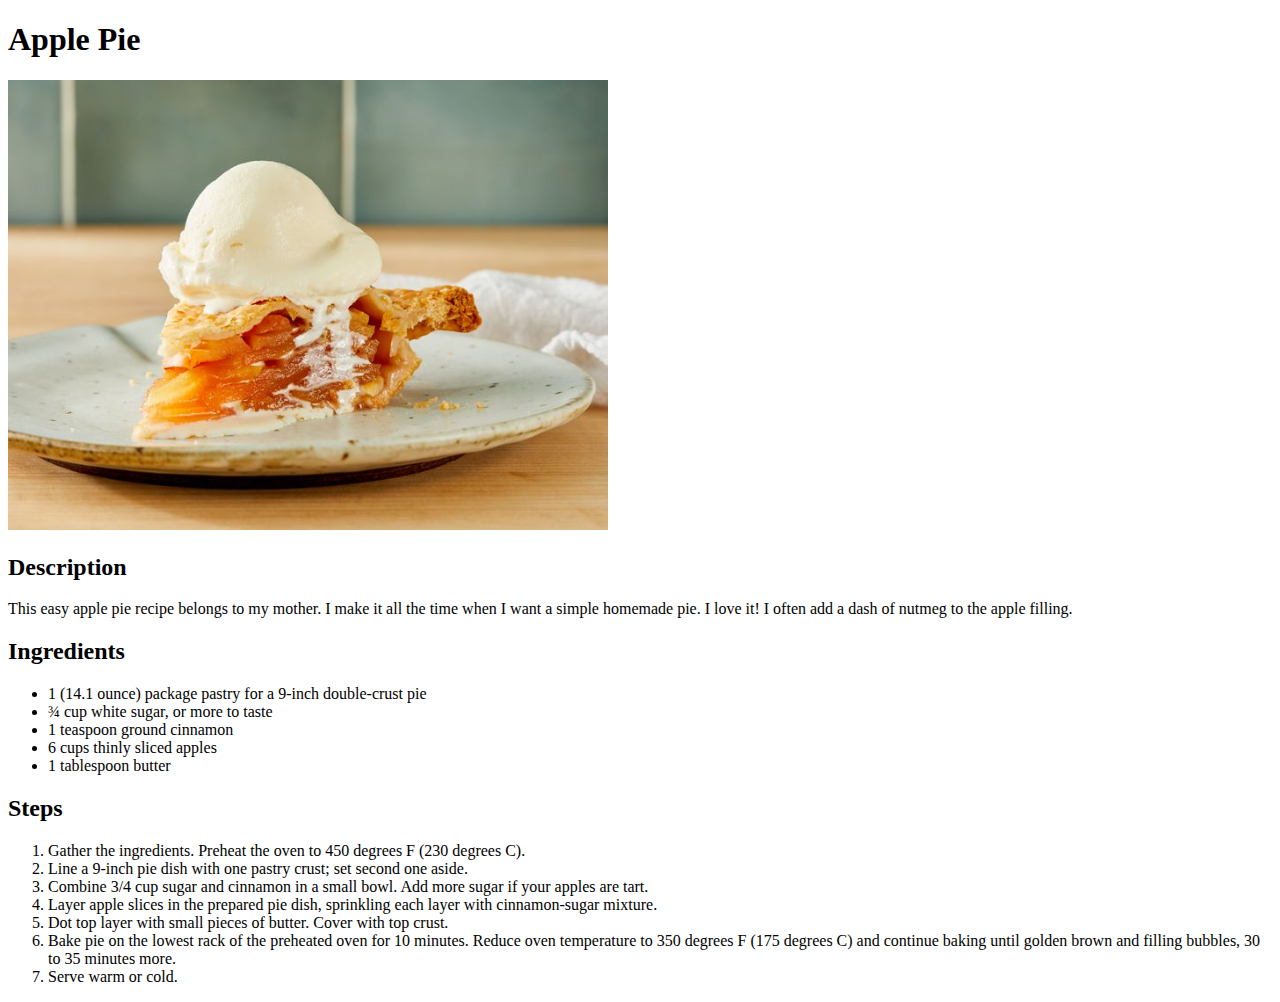
==== recipes/apple-pie.html @ 22343aea "Update recipes" ====
<!DOCTYPE html>
<html lang="en">
<head>
    <meta charset="UTF-8">
    <meta name="viewport" content="width=device-width, initial-scale=1.0">
    <title>Apple Pie</title>
</head>
<body>
    <h1>Apple Pie</h1>
    <img src="/img/apple-pie.jpg" alt="Apple Pie" width="600px">
    <h2>Description</h2>
    <p>This easy apple pie recipe belongs to my mother. I make it all the time when I want a simple homemade pie. I love it! I often add a dash of nutmeg to the apple filling.</p>
    <h2>Ingredients</h2>
    <ul>
        <li>1 (14.1 ounce) package pastry for a 9-inch double-crust pie</li>
        <li>¾ cup white sugar, or more to taste</li>
        <li>1 teaspoon ground cinnamon</li>
        <li>6 cups thinly sliced apples</li>
        <li>1 tablespoon butter</li>
    </ul>
    <h2>Steps</h2>
    <ol>
        <li>Gather the ingredients. Preheat the oven to 450 degrees F (230 degrees C).</li>
        <li>Line a 9-inch pie dish with one pastry crust; set second one aside.</li>
        <li>Combine 3/4 cup sugar and cinnamon in a small bowl. Add more sugar if your apples are tart.</li>
        <li>Layer apple slices in the prepared pie dish, sprinkling each layer with cinnamon-sugar mixture.</li>
        <li>Dot top layer with small pieces of butter. Cover with top crust.</li>
        <li>Bake pie on the lowest rack of the preheated oven for 10 minutes. Reduce oven temperature to 350 degrees F (175 degrees C) and continue baking until golden brown and filling bubbles, 30 to 35 minutes more.</li>
        <li>Serve warm or cold.</li>
    </ol>
</body>
</html>
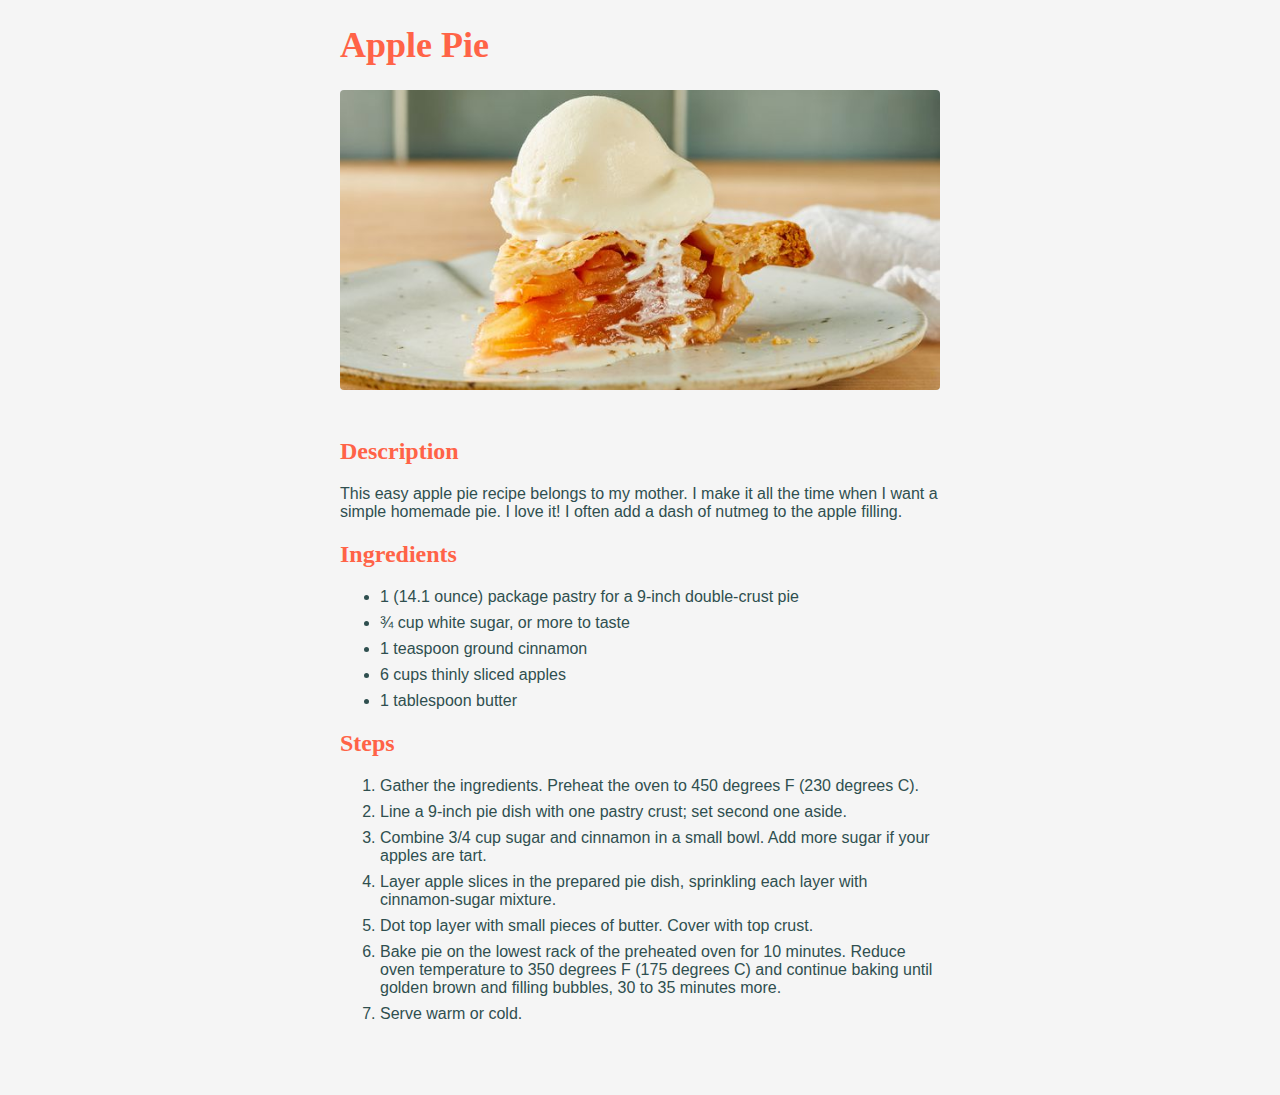
==== commit 77f7579d: "Add External Styles" ====
--- a/recipes/apple-pie.html
+++ b/recipes/apple-pie.html
@@ -4,10 +4,11 @@
     <meta charset="UTF-8">
     <meta name="viewport" content="width=device-width, initial-scale=1.0">
     <title>Apple Pie</title>
+    <link rel="stylesheet" href="/style.css">
 </head>
 <body>
     <h1>Apple Pie</h1>
-    <img src="/img/apple-pie.jpg" alt="Apple Pie" width="600px">
+    <img src="/img/apple-pie.jpg" alt="Apple Pie">
     <h2>Description</h2>
     <p>This easy apple pie recipe belongs to my mother. I make it all the time when I want a simple homemade pie. I love it! I often add a dash of nutmeg to the apple filling.</p>
     <h2>Ingredients</h2>
--- a/style.css
+++ b/style.css
@@ -0,0 +1,38 @@
+body {
+    background-color: whitesmoke;
+    font-family: sans-serif;
+    width: 600px;
+    margin-left: auto;
+    margin-right: auto;
+    padding-bottom: 48px;
+}
+
+h1 {
+    font-size: 36px;
+}
+
+h1, h2 {
+    font-family: serif;
+    color: tomato;
+    font-weight: 900;
+}
+
+a, body {
+    color: darkslategray;
+}
+
+a {
+    text-decoration: none;
+}
+
+li {
+    margin-bottom: 8px;
+}
+
+img {
+    width: 600px;
+    height: 300px;
+    border-radius: 4px;
+    object-fit: cover;
+    margin-bottom: 24px;
+}